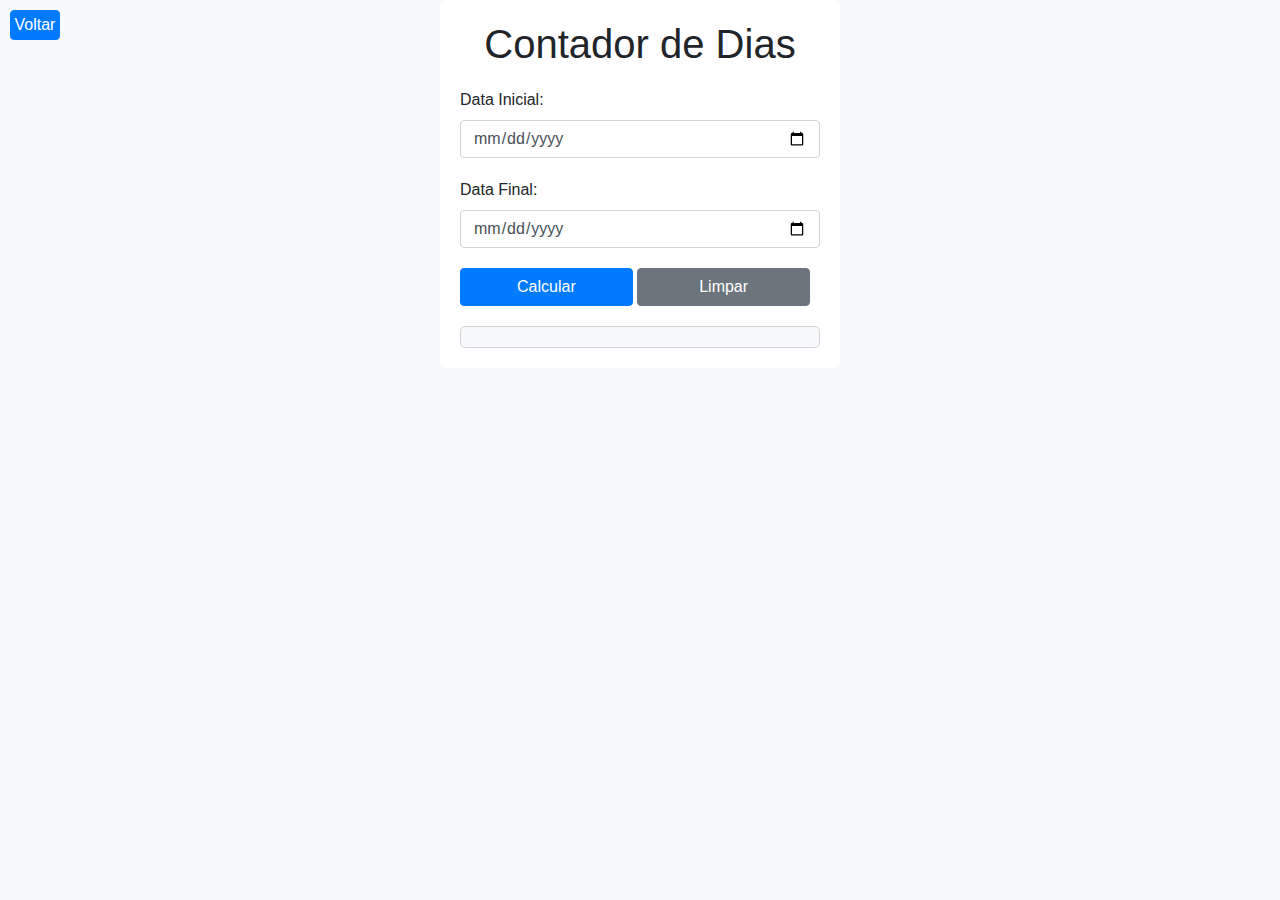
==== tela_contagem.html @ ba5b814f "Arquivos Projeto" ====
<!DOCTYPE html>
<html lang="pt-br">
<head>
    <meta charset="UTF-8">
    <meta name="viewport" content="width=device-width, initial-scale=1.0">
    <link rel="stylesheet" href="https://stackpath.bootstrapcdn.com/bootstrap/4.3.1/css/bootstrap.min.css">
    <link rel="stylesheet" href="./css/style.css">
    <script src="./js/script.js"></script>
    <title>Contador_Dias | Patrick Caramico</title>
</head>
<body>
    <button id="btnVoltar" onclick="voltarPagina()" class="btn btn-primary">Voltar</button>

    <div class="container">
        <h1>Contador de Dias</h1>
        <div class="form-group">
            <label for="dataInicial">Data Inicial:</label>
            <input type="date" id="dataInicial" class="form-control">
        </div>

        <div class="form-group">
            <label for="dataFinal">Data Final:</label>
            <input type="date" id="dataFinal" class="form-control">
        </div>

        <button onclick="calcularDiferenca()" class="btn btn-primary">Calcular</button>
        <button onclick="limparInputs()" class="btn btn-secondary">Limpar</button>
        <div id="resultado"></div>
    </div>
</body>
</html>
---- css/style.css ----
body {
    background-color: #f8f9fa;
}

.container {
    max-width: 400px;
    margin: 0 auto;
    padding: 20px;
    background-color: #fff;
    border-radius: 5px;
    box-shadow: 0 2px 5px rgba(0, 0, 0, 0,1);
}

h1 {
    text-align: center;
    margin-bottom: 20px;
}

.form-group {
    margin-bottom: 20px;
}

.label {
    display: block;
    font-weight: bold;
}

.btn-primary {
    width: 48%;
}

.btn-secondary {
    width: 48%;
}

#resultado {
    margin-top: 20px;
    padding: 10px;
    background-color: #f8f9fa;
    border: 1px solid #ced4da;
    border-radius: 5px;
}

#btnVoltar {
    position: fixed;
    top: 10px;
    left: 10px;
    width: 50px;
    height: 30px;
    padding: 0;
}
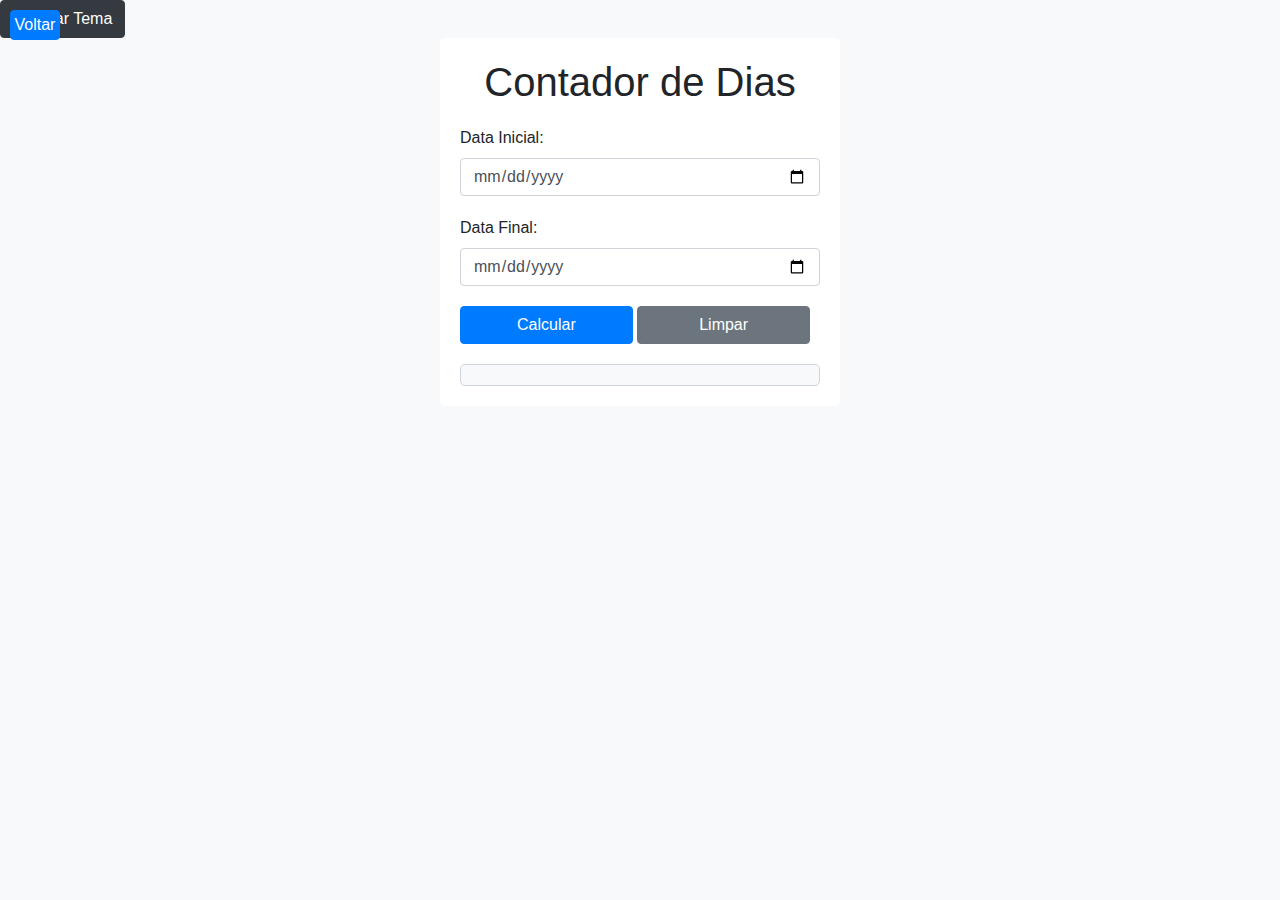
==== commit 48619941: "Update tela_contagem.html" ====
--- a/tela_contagem.html
+++ b/tela_contagem.html
@@ -10,6 +10,7 @@
 </head>
 <body>
     <button id="btnVoltar" onclick="voltarPagina()" class="btn btn-primary">Voltar</button>
+    <button id="btnToggleTheme" onclick="toggleTheme()" class="btn btn-dark">Alternar Tema</button>
 
     <div class="container">
         <h1>Contador de Dias</h1>
@@ -28,4 +29,4 @@
         <div id="resultado"></div>
     </div>
 </body>
-</html>+</html>
--- a/css/style.css
+++ b/css/style.css
@@ -33,7 +33,7 @@
     width: 48%;
 }
 
-#resultado {
+#resultado, #observacao {
     margin-top: 20px;
     padding: 10px;
     background-color: #f8f9fa;
@@ -48,4 +48,4 @@
     width: 50px;
     height: 30px;
     padding: 0;
-}+}
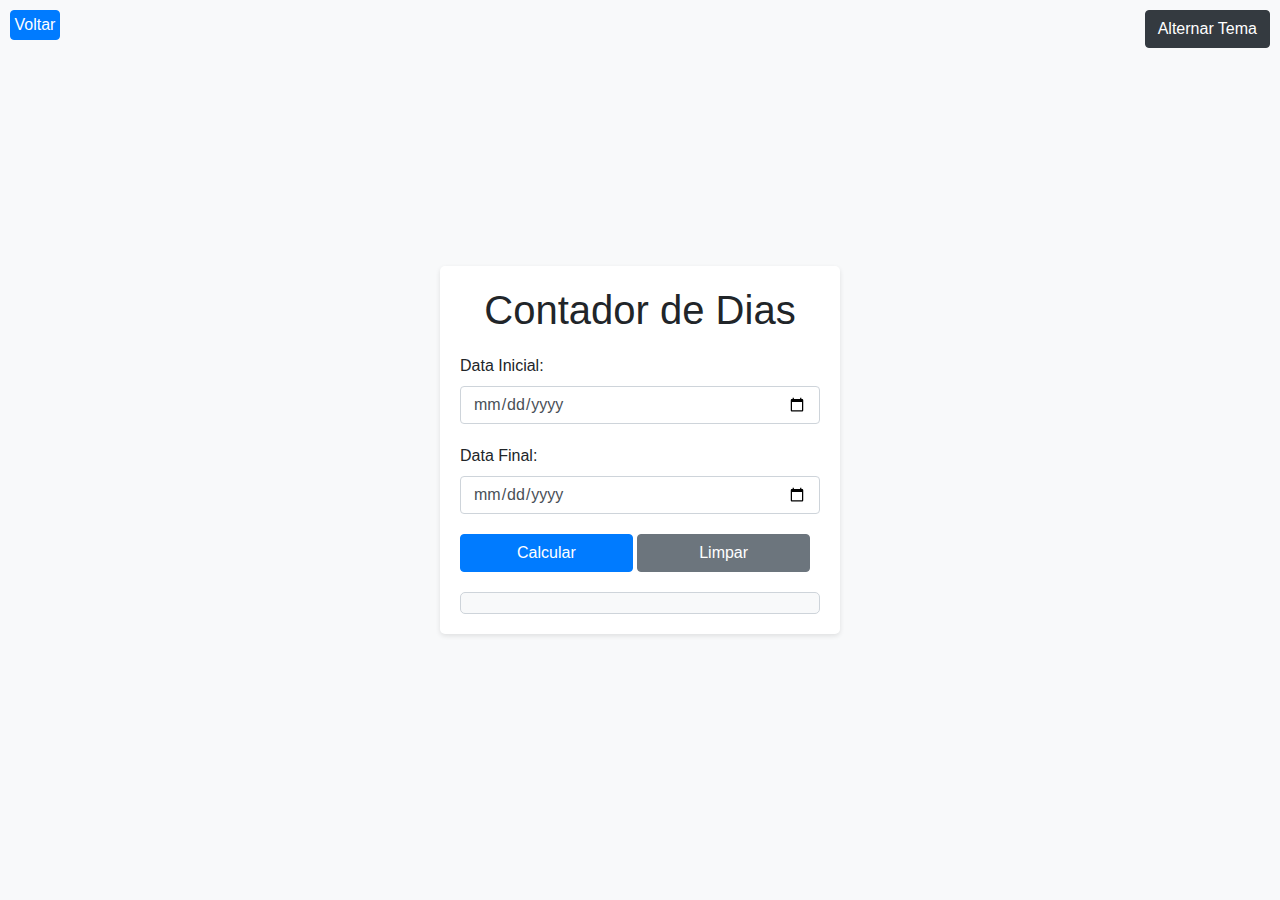
==== commit 029ff8c6: "Update tela_contagem.html" ====
--- a/tela_contagem.html
+++ b/tela_contagem.html
@@ -5,6 +5,7 @@
     <meta name="viewport" content="width=device-width, initial-scale=1.0">
     <link rel="stylesheet" href="https://stackpath.bootstrapcdn.com/bootstrap/4.3.1/css/bootstrap.min.css">
     <link rel="stylesheet" href="./css/style.css">
+    <link rel="shortcut icon" href="./img/calendar-regular.svg" type="backpack/icon">
     <script src="./js/script.js"></script>
     <title>Contador_Dias | Patrick Caramico</title>
 </head>
--- a/css/style.css
+++ b/css/style.css
@@ -1,5 +1,9 @@
 body {
     background-color: #f8f9fa;
+    display: flex;
+    justify-content: center;
+    align-items: center;
+    height: 100vh;
 }
 
 .container {
@@ -8,7 +12,30 @@
     padding: 20px;
     background-color: #fff;
     border-radius: 5px;
-    box-shadow: 0 2px 5px rgba(0, 0, 0, 0,1);
+    box-shadow: 0 2px 5px rgba(0, 0, 0, 0.1);
+    font-family: Arial, sans-serif;
+}
+
+h1 {
+    text-align: center;
+    margin-bottom: 20px;
+}
+
+.form-group {
+    margin-bottom: 20px;
+}
+
+.label {
+    display: block;
+    font-weight: bold;
+    margin-bottom: 5px;
+}
+
+.result {
+    text-align: center;
+    font-size: 24px;
+    font-weight: bold;
+    margin-top: 20px;
 }
 
 h1 {
@@ -39,6 +66,9 @@
     background-color: #f8f9fa;
     border: 1px solid #ced4da;
     border-radius: 5px;
+    display: flex;
+    justify-content: center;
+    align-items: center;
 }
 
 #btnVoltar {
@@ -49,3 +79,39 @@
     height: 30px;
     padding: 0;
 }
+
+
+/* Estilo para o botão de alternar tema */
+#btnToggleTheme {
+    position: absolute;
+    top: 10px;
+    right: 10px;
+}
+
+/* Estilo para o tema preto */
+body.dark-theme {
+    background-color: black;
+    color: white;
+}
+
+body.dark-theme .btn {
+    background-color: white;
+    color: black;
+}
+
+body.dark-theme .form-control {
+    background-color: white;
+    color: black;
+}
+
+body.dark-theme .container h1 {
+    color: black;
+}
+
+body.dark-theme .container .form-group {
+    color: black;
+}
+
+body.dark-theme #resultado, #observacao {
+    color: black;
+}
